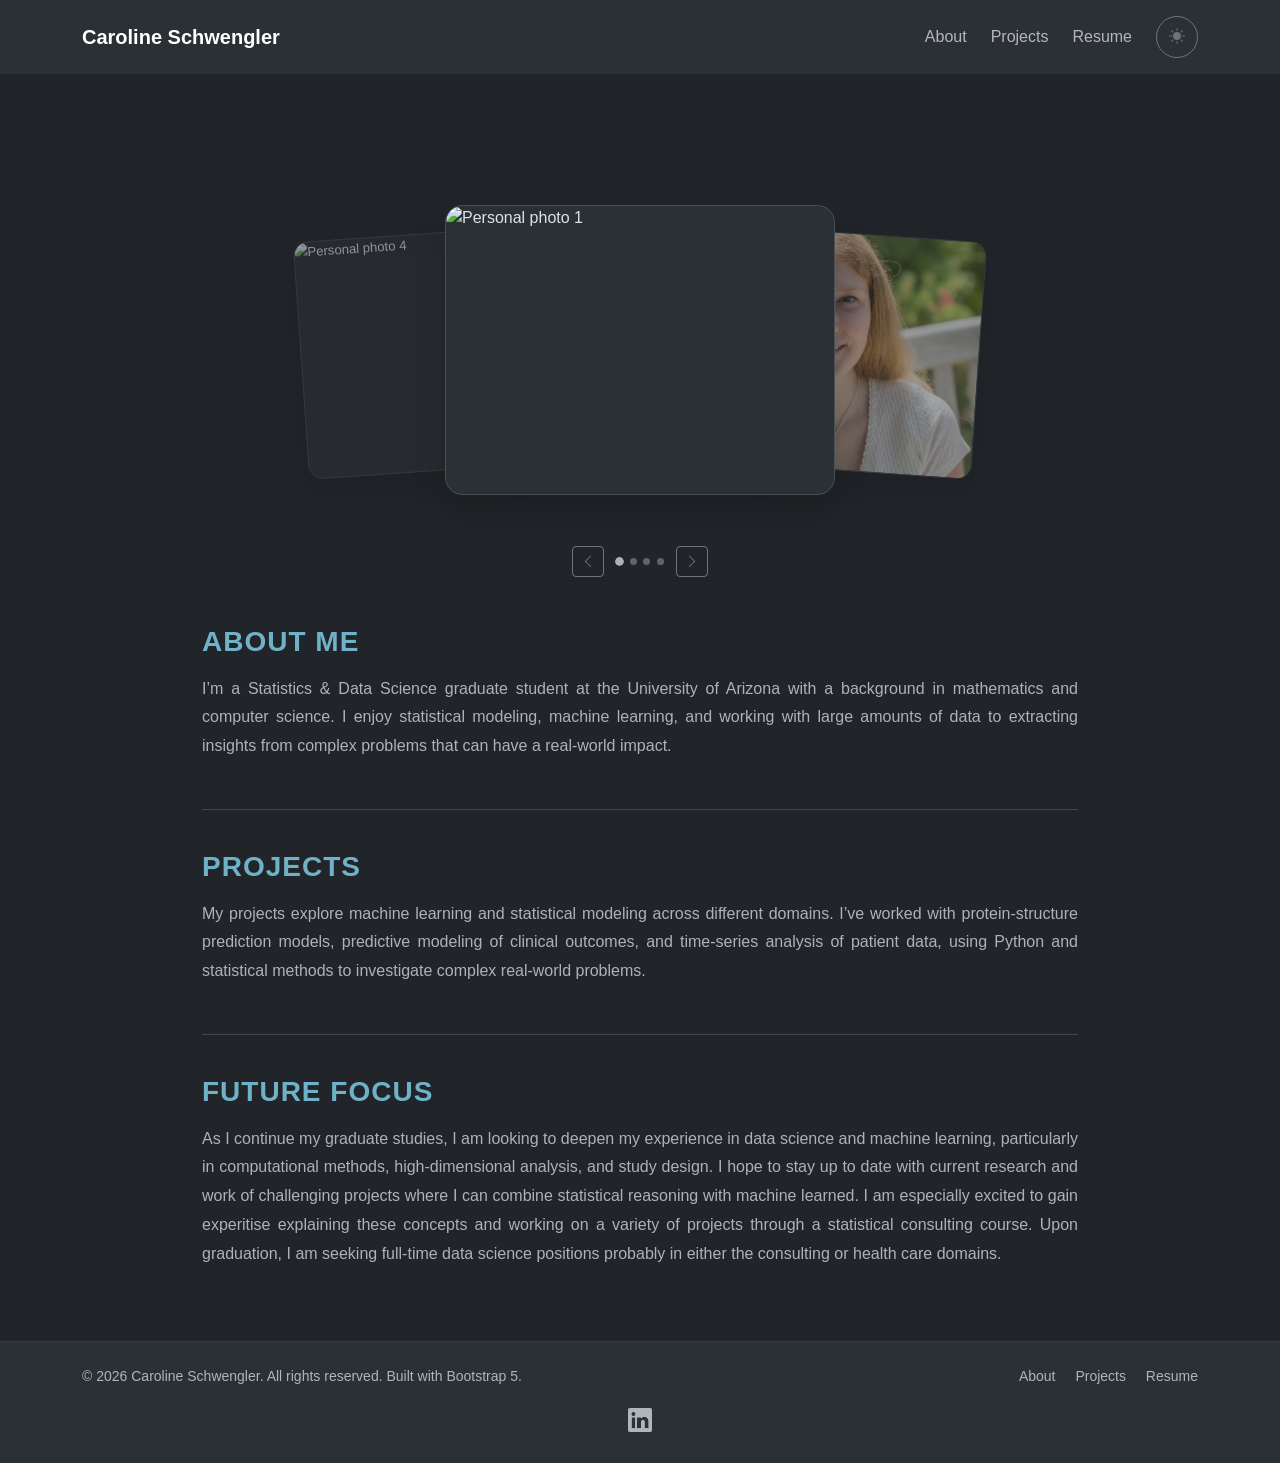
==== index.html @ cc91f2fe "first commit" ====
<!doctype html>
<html lang="en" data-bs-theme="dark">
  <head>
    <meta charset="UTF-8" />
    <meta name="viewport" content="width=device-width, initial-scale=1.0" />

    <!-- TODO: Update the title with your name or brand (e.g. "About Me | John Doe") -->
    <title>About Me | Caroline Schwengler</title>

    <!-- TODOx: Replace the href link below with your own favicon URL or path: may need change icon? -->
    <link
      rel="icon"
      type="image/x-icon"
      href="www.linkedin.com/in/carolineschwengler"
    />

    <!-- Bootstrap HTML link connection -->
    <link
      href="https://cdn.jsdelivr.net/npm/bootstrap@5.3.3/dist/css/bootstrap.min.css"
      rel="stylesheet"
      integrity="sha384-QWTKZyjpPEjISv5WaRU9OFeRpok6YctnYmDr5pNlyT2bRjXh0JMhjY6hW+ALEwIH"
      crossorigin="anonymous"
    />

    <!-- Bootstrap Icons link connection -->
    <link rel="stylesheet" href="assets/css/bootstrap.min.css" />
    <link
      rel="stylesheet"
      href="https://cdn.jsdelivr.net/npm/bootstrap-icons@1.11.3/font/bootstrap-icons.min.css"
    />
    <link rel="stylesheet" href="assets/css/style.css" />
    <!-- Page-specific styles moved to assets/css/style.css -->

    <style>
      /* Personal photo wheel */
      .photo-wheel-section {
        margin-top: 3rem;
      }

      .photo-wheel {
        position: relative;
        width: min(100%, 900px);
        height: 360px;
        margin: 0 auto;
        overflow: hidden;
        border-radius: 1.25rem;
      }

      .photo-wheel-track {
        position: relative;
        width: 100%;
        height: 100%;
      }

      .photo-wheel-card {
        position: absolute;
        top: 50%;
        left: 50%;
        width: min(62vw, 390px);
        height: 290px;
        margin: -145px 0 0 -195px;
        border-radius: 1.1rem;
        overflow: hidden;
        border: 1px solid var(--bs-border-color);
        background: var(--bs-tertiary-bg);
        box-shadow: 0 1rem 2rem rgba(0, 0, 0, .18);
        transition:
          transform .9s cubic-bezier(.22,.61,.36,1),
          opacity .9s ease,
          filter .9s ease;
        user-select: none;
        pointer-events: none;
      }

      .photo-wheel-card img {
        width: 100%;
        height: 100%;
        object-fit: cover;
        display: block;
      }

      .photo-wheel-card.is-center {
        z-index: 5;
        opacity: 1;
        filter: none;
      }

      .photo-wheel-card.is-left,
      .photo-wheel-card.is-right {
        z-index: 3;
        opacity: .58;
        filter: saturate(.8);
      }

      .photo-wheel-card.is-far {
        z-index: 1;
        opacity: 0;
      }

      .photo-wheel-controls {
        display: flex;
        justify-content: center;
        align-items: center;
        gap: .75rem;
        margin-top: 1rem;
      }

      .photo-wheel-dots {
        display: flex;
        gap: .4rem;
        align-items: center;
      }

      .photo-wheel-dot {
        width: .45rem;
        height: .45rem;
        padding: 0;
        border: 0;
        border-radius: 50%;
        background: var(--bs-secondary-color);
        opacity: .45;
      }

      .photo-wheel-dot.active {
        opacity: 1;
        transform: scale(1.25);
      }

      @media (max-width: 700px) {
        .photo-wheel {
          height: 300px;
        }

        .photo-wheel-card {
          width: min(76vw, 340px);
          height: 240px;
          margin: -120px 0 0 -170px;
        }
      }

      @media (prefers-reduced-motion: reduce) {
        .photo-wheel-card {
          transition: none;
        }
      }
    </style>
  </head>
  <body class="d-flex flex-column min-vh-100">
    <nav class="navbar navbar-expand-lg bg-body-tertiary sticky-top py-3">
      <div class="container">
        <a
          class="navbar-brand d-flex align-items-center gap-2"
          href="index.html"
        >

        <!-- TODO: Add your logo image path to src and update the alt text -->
          <!-- <img src="" alt="Logo" width="40" height="40" /> -->

          <!-- TODO: Change to your own brand name -->
          <span class="fw-bold tracking-wide">Caroline Schwengler</span>
        </a>
        <button
          class="navbar-toggler"
          type="button"
          data-bs-toggle="collapse"
          data-bs-target="#navbarNav"
          aria-label="Toggle navigation"
          title="Toggle navigation"
        >
          <span class="navbar-toggler-icon"></span>
        </button>
        <div class="collapse navbar-collapse" id="navbarNav">
          <ul class="navbar-nav ms-auto align-items-center gap-2">
            <li class="nav-item">
              <a class="nav-link" href="index.html">About</a>
            </li>
            <!-- <li class="nav-item">
              <a class="nav-link" href="skills.html">Skills</a>
            </li> -->
            <li class="nav-item">
              <a class="nav-link" href="projects.html">Projects</a>
            </li>
            <li class="nav-item">
              <a class="nav-link" href="resume.html">Resume</a>
            </li>
            <!-- <li class="nav-item">
              <a class="nav-link" href="photography.html">Photography</a>
            </li>
            <li class="nav-item">
              <a class="nav-link" href="blog.html">Blog</a>
            </li>
            <li class="nav-item">
              <a class="nav-link" href="contact.html">Contact</a>
            </li> -->
            <li class="nav-item ms-lg-2">
              <button
                class="btn btn-outline-secondary theme-toggle-btn"
                id="themeToggle"
                onclick="toggleTheme()"
                type="button"
                aria-label="Toggle color theme"
                title="Toggle color theme"
              >
                <i class="bi bi-sun-fill" id="themeIcon"></i>
              </button>
            </li>
          </ul>
        </div>
      </div>
    </nav>

    <main class="container my-5 flex-grow-1 about-section">

      <section class="photo-wheel-section mb-5" aria-labelledby="photos-heading">
        
        <div class="photo-wheel" id="photoWheel" aria-label="Personal photo gallery">
          <div class="photo-wheel-track">
            <div class="photo-wheel-card"><img src="assets/images/me1.HEIC" alt="Personal photo 1"></div>
            <div class="photo-wheel-card"><img src="assets/images/me2.jpg" alt="Personal photo 2"></div>
            <div class="photo-wheel-card"><img src="assets/images/me3.HEIC" alt="Personal photo 3"></div>
            <div class="photo-wheel-card"><img src="assets/images/me4.HEIC" alt="Personal photo 4"></div>
            <!-- <div class="photo-wheel-card"><img src="assets/images/me5.jpg" alt="Personal photo 5"></div> -->
          </div>
        </div>

        <div class="photo-wheel-controls">
          <button class="btn btn-outline-secondary btn-sm" id="photoPrev" type="button" aria-label="Previous photo">
            <i class="bi bi-chevron-left"></i>
          </button>
          <div class="photo-wheel-dots" id="photoDots" aria-label="Choose photo"></div>
          <button class="btn btn-outline-secondary btn-sm" id="photoNext" type="button" aria-label="Next photo">
            <i class="bi bi-chevron-right"></i>
          </button>
        </div>
      </section>
      
      <section class="mb-5">
        <h2 class="text-uppercase mb-3 accent-heading">About Me</h2>

        <!-- TODO: Add a short, impactful lead bio sentence summarizing who you are -->
        <p class="text-body-secondary">
          I’m a Statistics & Data Science graduate student at the University of
          Arizona with a background in mathematics and computer science.
          I enjoy statistical modeling, machine learning, and working with 
          large amounts of data to extracting insights from complex problems
          that can have a real-world impact.
        </p>
      </section>

      <!-- <div class="about-divider"></div>

      <section class="mb-5">
        <h2 class="text-uppercase mb-3 accent-heading">Vision</h2>

        TODO: Write your vision statement, engineering philosophy, or long-term career goals 
        <p class="text-body-secondary">
          Share your long-term goals here. Whether you want to build impactful
          products, grow in a specific field, or create meaningful user
          experiences, this section helps visitors understand your direction and
          values.
        </p>
      </section> -->


      <div class="about-divider"></div>

      <section class="mb-5">
        <h2 class="text-uppercase mb-3 accent-heading">Projects</h2>

        <!-- TODO: Summarize the types of software or systems you specialize in (e.g., SaaS, Web APIs, Mobile) -->
        <p class="text-body-secondary">
          My projects explore machine learning and statistical modeling across 
          different domains. I’ve worked with protein-structure prediction 
          models, predictive modeling of clinical outcomes, and time-series 
          analysis of patient data, using Python and statistical methods to 
          investigate complex real-world problems.
        </p>
      </section>

      <div class="about-divider"></div>

      <section class="mb-4">
        <h2 class="text-uppercase mb-3 accent-heading">Future Focus</h2>

        <!-- TODO: Mention technologies, frameworks, or concepts you are currently mastering or exploring next -->
        <p class="text-body-secondary">
          As I continue my graduate studies, I am looking to deepen my experience 
          in data science and machine learning, particularly in computational methods, 
          high-dimensional analysis, and study design. I hope to stay up to 
          date with current research and work of challenging projects where I can 
          combine statistical reasoning with machine learned. I am especially 
          excited to gain experitise explaining these concepts and working on 
          a variety of projects through a statistical consulting course.
          Upon graduation, I am seeking full-time data science positions probably
          in either the consulting or health care domains.
        </p>
      </section>
    </main>
    <footer class="bg-body-tertiary py-4 mt-auto">
      <div class="container">
        <div class="row align-items-center text-body-secondary small mb-3">

          <!-- TODO: Update copyright year and replace [Your Name] -->
          <div class="col-md-6 text-center text-md-start mb-3 mb-md-0">
            &copy; 2026 Caroline Schwengler. All rights reserved. Built with 
            Bootstrap 5.
          </div>
          <div class="col-md-6 text-center text-md-end">
            <a
              href="index.html"
              class="text-decoration-none text-body-secondary me-3"
              >About</a
            >
            <a
              href="projects.html"
              class="text-decoration-none text-body-secondary me-3"
              >Projects</a
            >
            <a
              href="resume.html"
              class="text-decoration-none text-body-secondary"
              >Resume</a
            >
          </div>
        </div>
        <div class="row">
          <div class="col-12 text-center">

            <!-- TODO: Replace social media links with your actual URLs or remove unused icons -->
            <div class="d-flex justify-content-center gap-4 fs-4">
              <a
                href="www.linkedin.com/in/carolineschwengler"
                class="text-body-secondary"
                title="LinkedIn"
                ><i class="bi bi-linkedin"></i
              ></a>
              <!-- <a
                href="https://github.com/YourGitHubUsername"
                class="text-body-secondary"
                title="GitHub"
                ><i class="bi bi-github"></i
              ></a>
              -->
            </div>
          </div>
        </div>
      </div>
    </footer>
    <!--bootstrap manuel js-->
    <script
      src="https://cdn.jsdelivr.net/npm/bootstrap@5.3.3/dist/js/bootstrap.bundle.min.js"
      integrity="sha384-YvpcrYf0tY3lHB60NNkmXc5s9fDVZLESaAA55NDzOxhy9GkcIdslK1eN7N6jIeHz"
      crossorigin="anonymous"
    ></script>
    <script>
      // Switch Theme
      function toggleTheme() {
        const htmlTag = document.documentElement;
        const themeIcon = document.getElementById("themeIcon");
        if (htmlTag.getAttribute("data-bs-theme") === "dark") {
          htmlTag.setAttribute("data-bs-theme", "light");
          themeIcon.className = "bi bi-moon-fill";
        } else {
          htmlTag.setAttribute("data-bs-theme", "dark");
          themeIcon.className = "bi bi-sun-fill";
        }
      }

      // Personal photo wheel: slow automatic rotation + arrow controls.
      (() => {
        const cards = [...document.querySelectorAll("#photoWheel .photo-wheel-card")];
        const dotsContainer = document.getElementById("photoDots");
        const prevButton = document.getElementById("photoPrev");
        const nextButton = document.getElementById("photoNext");

        if (!cards.length) return;

        let current = 0;
        let timer;

        cards.forEach((_, index) => {
          const dot = document.createElement("button");
          dot.type = "button";
          dot.className = "photo-wheel-dot";
          dot.setAttribute("aria-label", `Show photo ${index + 1}`);
          dot.addEventListener("click", () => {
            current = index;
            render();
            restartTimer();
          });
          dotsContainer.appendChild(dot);
        });

        const dots = [...dotsContainer.children];

        function render() {
          const total = cards.length;

          cards.forEach((card, index) => {
            let offset = index - current;
            if (offset > total / 2) offset -= total;
            if (offset < -total / 2) offset += total;

            card.className = "photo-wheel-card";

            if (offset === 0) {
              card.classList.add("is-center");
              card.style.transform = "translateX(0) scale(1)";
            } else if (offset === -1) {
              card.classList.add("is-left");
              card.style.transform = "translateX(-46%) scale(.82) rotate(-4deg)";
            } else if (offset === 1) {
              card.classList.add("is-right");
              card.style.transform = "translateX(46%) scale(.82) rotate(4deg)";
            } else {
              card.classList.add("is-far");
              card.style.transform = `translateX(${offset < 0 ? "-80%" : "80%"}) scale(.65)`;
            }
          });

          dots.forEach((dot, index) => dot.classList.toggle("active", index === current));
        }

        function next() {
          current = (current + 1) % cards.length;
          render();
        }

        function previous() {
          current = (current - 1 + cards.length) % cards.length;
          render();
        }

        function restartTimer() {
          clearInterval(timer);
          timer = setInterval(next, 5000);
        }

        nextButton.addEventListener("click", () => {
          next();
          restartTimer();
        });

        prevButton.addEventListener("click", () => {
          previous();
          restartTimer();
        });

        // Pause while the visitor is interacting with the gallery.
        const wheel = document.getElementById("photoWheel");
        wheel.addEventListener("mouseenter", () => clearInterval(timer));
        wheel.addEventListener("mouseleave", restartTimer);

        render();
        restartTimer();
      })();

    </script>
    <!-- <script src="assets/js/main.js"></script> -->
  </body>
</html>
---- assets/css/style.css ----
/* ==========================================================================
   CUSTOM PORTFOLIO TEMPLATE STYLES (Bootstrap 5 Accent)
   ========================================================================== */

/* Renk Değişkenleri (Global Variables) */
:root {
    --accent-color: #6fb2c8;       /* İmza rengimiz: Canlı Turuncu */
    --accent-hover: #6fb2c8;       /* Koyu Turuncu (Hover durumları için) */
    --transition-speed: 0.3s;      /* Akıcı geçiş animasyon hızı */
}

/* Genel Seçiciler & Yumuşak Kaydırma */
html {
    scroll-behavior: smooth;
}

body {
    font-family: 'Segoe UI', Tahoma, Geneva, Verdana, sans-serif;
    transition: background-color var(--transition-speed) ease, color var(--transition-speed) ease;
}

/* Navbar Özelleştirmeleri */
.navbar-brand img {
    transition: transform var(--transition-speed) ease;
}
.navbar-brand:hover img {
    transform: scale(1.05);
}

.nav-link {
    font-weight: 500;
    transition: color var(--transition-speed) ease;
}

/* Aktif sayfa linki ve hover durumunda turuncu parlaması */
.nav-link:hover, 
.nav-link.active {
    color: var(--accent-color) !important;
}

/* Turuncu Buton Sınıfımız (Bootstrap Butonlarını Ezmeden Ekstra Güç) */
.btn-accent {
    background-color: var(--accent-color);
    color: #ffffff;
    border: none;
    font-weight: 600;
    transition: all var(--transition-speed) ease;
}

.btn-accent:hover {
    background-color: var(--accent-hover);
    color: #ffffff;
    transform: translateY(-2px);
    box-shadow: 0 4px 15px rgba(255, 107, 0, 0.3);
}

.btn-outline-accent {
    border: 2px solid var(--accent-color);
    color: var(--accent-color);
    background: transparent;
    font-weight: 600;
    transition: all var(--transition-speed) ease;
}

.btn-outline-accent:hover {
    background-color: var(--accent-color);
    color: #ffffff;
    transform: translateY(-2px);
}

/* Hero Alanı (Giriş Ekranı) Tasarımı */
.hero-section {
    min-height: 85vh;
    display: flex;
    align-items: center;
}

.hero-img {
    max-height: 450px;
    object-fit: contain;
    filter: drop-shadow(0 10px 20px rgba(0, 0, 0, 0.15));
}

/* Fotoğraf Galerisi (Photography) İçin Masonry/Grid Temeli */
.gallery-item {
    overflow: hidden;
    position: relative;
    border-radius: 8px;
    cursor: pointer;
    box-shadow: 0 4px 10px rgba(0,0,0,0.1);
    transition: transform var(--transition-speed) ease;
}

.gallery-item img {
    transition: transform 0.5s ease;
    width: 100%;
    height: auto;
    display: block;
}

.gallery-item:hover img {
    transform: scale(1.08);
}

/* Footer Alt Çizgi Ayarı */
footer {
    border-top: 1px solid rgba(120, 120, 120, 0.15);
}

/* Tema Değiştirici Buton (Floating Toggle) Stili */
.theme-toggle-btn {
    cursor: pointer;
    padding: 8px 12px;
    border-radius: 50px;
    transition: all var(--transition-speed) ease;
}

.hero-badge {
    background-color: var(--accent-color) !important;
}

.hero-name-accent,
.summary-heading,
.summary-link,
.feature-icon {
    color: var(--accent-color);
}

.summary-text {
    text-align: justify;
    line-height: 1.7;
}

.accent-heading {
    color: var(--accent-color);
}

.projects-page {
    max-width: 950px;
}

.about-section {
    max-width: 900px;
}

.blog-page {
    max-width: 800px;
}

.blog-save-btn,
.contact-submit-btn {
    background-color: var(--accent-color);
    border: none;
}

.photography-sidebar {
    top: 100px;
}

.archive-heading,
.section-heading {
    color: var(--accent-color);
}

.skills-page {
    max-width: 1000px;
}

.cert-modal-image {
    max-height: 75vh;
    width: auto;
}


/*Galeri formatı*/

/* ==========================================================================
   NOAH KALINA STYLE COMPACT MASONRY GALLERY (8-sütun)
   ========================================================================== */

.photography-gallery {
    /* Büyük ekranlarda 8 sütunlu kompakt düzen */
    column-count: 8;
    column-gap: 8px; /* İkonik sıkı görünüm için dar yatay boşluk */
    width: 100%;
}

.gallery-card {
    background-color: transparent;
    break-inside: avoid; /* Sütun geçişlerinde resmin kesilmesini önler */
    margin-bottom: 8px; /* Sıkı görünüm için dar dikey boşluk */
    overflow: hidden;
    border-radius: 2px; /* Tam referanstaki gibi keskin ve minimal kenarlar */
    cursor: pointer;
}

.gallery-card img {
    width: 100%;
    height: auto; /* Orijinal en-boy oranını milimetrik korur */
    display: block;
    object-fit: cover;
    transition: filter var(--transition-speed) ease;
}

/* Hover Durumu: Resmi büyütmeden, sadece hafifçe aydınlatarak şık bir odaklanma sağlar */
.gallery-card:hover img {
    filter: brightness(1.2);
}

/* Farklı Ekran Genişliklerine Göre Sütun Sayısı Yönetimi (Responsive) */
@media (max-width: 1600px) {
    .photography-gallery {
        column-count: 6;
    }
}

@media (max-width: 1200px) {
    .photography-gallery {
        column-count: 5;
    }
}

@media (max-width: 992px) {
    .photography-gallery {
        column-count: 4;
    }
}

@media (max-width: 768px) {
    .photography-gallery {
        column-count: 3;
    }
}

@media (max-width: 480px) {
    .photography-gallery {
        column-count: 2; /* Mobilde bile şık durması için yan yana 2 kare */
    }
}


/* ========================================================================== */
/* about.html — extracted embedded styles (originally inside <style> in about.html) */
/* ========================================================================== */
/* Bu sayfaya özel okunurluğu artıran ince ayarlar */
.about-section h2 {
    font-size: 1.75rem;
    letter-spacing: 1px;
    font-weight: 700;
}
.about-section p {
    line-height: 1.8;
    text-align: justify;
    font-weight: 400;
}
.about-divider {
    border-top: 1px solid rgba(255, 255, 255, 0.15);
    margin: 2.5rem 0;
}
[data-bs-theme="light"] .about-divider {
    border-top: 1px solid rgba(0, 0, 0, 0.15);
}

/* Sosyal medya ikonları hover efekti (tekrar eden kurallar burada merkezi hale getirildi) */
.bi { transition: color 0.3s ease; }
.gap-4 a:hover { color: var(--accent-color) !important; }


/* ========================================================================== */
/* index.html — extracted embedded styles (originally inside <style> in index.html) */
/* ========================================================================== */
/* --- ANA SAYFA (HERO) ÖZEL STİLLERİ --- */
.hero-section {
    min-height: calc(100vh - 90px); /* Navbar yüksekliğini çıkar */
    background-image: url('https://images.unsplash.com/photo-1516321497487-e288fb19713f?auto=format&fit=crop&w=1600&q=80');
    background-size: cover;
    background-position: center center;
    background-repeat: no-repeat;
    position: relative;
    display: flex;
    align-items: center;
}

/* Arka plan karartma overlay'i (Abartmadan) */
.hero-section::before {
    content: "";
    position: absolute;
    top: 0;
    left: 0;
    width: 100%;
    height: 100%;
    background-color: rgba(0, 0, 0, 0.45); /* Karartma oranı (0.0 - 1.0) */
    z-index: 1;
}

/* Yazıları overlay'in önüne çıkarma */
.hero-section .container {
    position: relative;
    z-index: 2; /* Arka plan karartmasının önünde */
}

/* Yazı renklerini beyazlatma */
.hero-section h1,
.hero-section h3,
.hero-section p.lead {
    color: #ffffff !important;
}

.hero-section p.lead {
    text-shadow: 0 2px 4px rgba(0,0,0,0.5); /* Okunabilirlik için hafif gölge */
}

/* --- YENİ EKLENEN BÖLÜM STİLLERİ --- */
.feature-card {
    transition: transform 0.3s ease, box-shadow 0.3s ease;
    border: 1px solid rgba(216, 4, 4, 0.08);
}
.feature-card:hover {
    transform: translateY(-5px);
    box-shadow: 0 10px 20px rgba(0, 0, 0, 0.2);
    border-color: var(--accent-color);
}
[data-bs-theme="light"] .feature-card {
    border: 1px solid rgba(0, 0, 0, 0.08);
}

/* Alt kısımlar için ikon hover merkezi kuralları */
.footer .bi:hover {
    color: var(--accent-color) !important;
}


/* ========================================================================== */
/* skills.html — extracted embedded styles (originally inside <style> in skills.html) */
/* ========================================================================== */
/* Modern Bölüm Ayırıcıları */
.skills-divider {
    border-top: 1px solid rgba(255, 255, 255, 0.1);
    margin: 4rem 0;
}
[data-bs-theme="light"] .skills-divider {
    border-top: 1px solid rgba(0, 0, 0, 0.1);
}

/* Teknolojik Kart Tasarımları */
.tech-card {
    background-color: var(--bs-body-tertiary);
    border: 1px solid rgba(255, 255, 255, 0.05);
    border-radius: 12px;
    padding: 1.25rem;
    display: flex;
    align-items: center;
    gap: 1rem;
    transition: transform 0.2s ease, border-color 0.2s ease, box-shadow 0.2s ease;
}
[data-bs-theme="light"] .tech-card {
    border: 1px solid rgba(0, 0, 0, 0.05);
}
.tech-card:hover {
    transform: translateY(-4px);
    border-color: var(--accent-color);
    box-shadow: 0 8px 20px rgba(0, 0, 0, 0.2);
}
.tech-icon-wrapper {
    width: 48px;
    height: 48px;
    display: flex;
    align-items: center;
    justify-content: center;
    border-radius: 8px;
    background-color: rgba(255, 255, 255, 0.03);
    padding: 10px;
}
[data-bs-theme="light"] .tech-icon-wrapper {
    background-color: rgba(0, 0, 0, 0.03);
}
.tech-icon-wrapper img {
    width: 100%;
    height: 100%;
    object-fit: contain;
}

/* Sertifika Kartı Stilleri */
.cert-card {
    background-color: var(--bs-body-tertiary);
    border: 1px solid rgba(255, 255, 255, 0.05);
    border-radius: 12px;
    overflow: hidden;
    transition: transform 0.2s ease, border-color 0.2s ease;
    cursor: pointer;
}
[data-bs-theme="light"] .cert-card {
    border: 1px solid rgba(0, 0, 0, 0.05);
}
.cert-card:hover {
    transform: translateY(-4px);
    border-color: var(--accent-color);
}
.cert-img-wrapper {
    height: 160px;
    overflow: hidden;
    background-color: rgba(0, 0, 0, 0.1);
    display: flex;
    align-items: center;
    justify-content: center;
    border-bottom: 1px solid rgba(255, 255, 255, 0.05);
}
[data-bs-theme="light"] .cert-img-wrapper {
    border-bottom: 1px solid rgba(0, 0, 0, 0.05);
}
.cert-img-wrapper img {
    width: 100%;
    height: 100%;
    object-fit: cover;
    transition: transform 0.3s ease;
}
.cert-card:hover .cert-img-wrapper img {
    transform: scale(1.04);
}


/* ========================================================================== */
/* projects.html — extracted embedded styles (originally inside <style> in projects.html) */
/* ========================================================================== */
.project-card {
    background-color: var(--bs-body-tertiary);
    border: 1px solid rgba(255, 255, 255, 0.05);
    border-radius: 8px;
    overflow: hidden;
    transition: transform 0.2s ease, border-color 0.2s ease;
    cursor: pointer;
}

[data-bs-theme="light"] .project-card {
    border: 1px solid rgba(0, 0, 0, 0.05);
}

.project-card:hover {
    transform: translateY(-2px);
    border-color: var(--accent-color);
}

/* Sol Taraftaki Görsel Alanı */
.project-img-wrapper {
    width: 100%;
    height: 240px;
    background-color: rgba(0, 0, 0, 0.2);
    overflow: hidden;
    display: flex;
    align-items: center;
    justify-content: center;
}

@media (min-width: 768px) {
    .project-img-wrapper {
        width: 300px;
        height: 100%;
        min-height: 240px;
    }
}

.project-img-wrapper img {
    width: 100%;
    height: 100%;
    object-fit: cover;
    min-height: 100%;
}

/* collapse açıldığında dönen ok animasyonu */
.toggle-icon {
    transition: transform 0.3s ease;
}
.project-card[aria-expanded="true"] .toggle-icon {
    transform: rotate(180deg);
    color: var(--accent-color) !important;
}

/* Genişleyen detay alanı stili */
.project-details {
    background-color: rgba(0, 0, 0, 0.15);
    border-top: 1px solid rgba(255, 255, 255, 0.05);
}
[data-bs-theme="light"] .project-details {
    background-color: rgba(0, 0, 0, 0.02);
    border-top: 1px solid rgba(0, 0, 0, 0.05);
}


/* ========================================================================== */
/* photography.html — extracted embedded styles (originally inside <style> in photography.html) */
/* ========================================================================== */
.year-sidebar .nav-link {
    color: var(--bs-secondary-color);
    font-weight: 500;
    padding: 8px 16px;
    border-radius: 4px;
    transition: all 0.2s ease;
}
.year-sidebar .nav-link:hover {
    color: var(--accent-color);
    background-color: rgba(255, 107, 0, 0.05);
}
.year-sidebar .nav-link.active {
    color: #ffffff !important;
    background-color: var(--accent-color) !important;
}
[data-bs-theme="light"] .year-sidebar .nav-link.active {
    color: #ffffff !important;
}

/* Fotoğraf Kartı ve Üzerine Gelince Çıkan Açıklama Katmanı */
.gallery-card {
    position: relative;
    background-color: transparent;
    break-inside: avoid;
    margin-bottom: 8px;
    overflow: hidden;
    border-radius: 2px;
    cursor: pointer;
}

.gallery-card img {
    width: 100%;
    height: auto;
    display: block;
    object-fit: cover;
    transition: transform 0.4s ease, filter 0.4s ease;
}

/* Karartma Overlay Katmanı */
.gallery-overlay {
    position: absolute;
    top: 0;
    left: 0;
    width: 100%;
    height: 100%;
    background: rgba(0, 0, 0, 0.75); /* Karartma oranı */
    display: flex;
    flex-column: column;
    justify-content: flex-end;
    padding: 12px;
    opacity: 0;
    transition: opacity 0.3s ease;
    z-index: 2;
}

/* İmleç üzerine gelince tetiklenenler */
.gallery-card:hover img {
    transform: scale(1.03);
}
.gallery-card:hover .gallery-overlay {
    opacity: 1;
}

/* Yazıların Küçüklüğü ve Tipografisi */
.overlay-title {
    font-size: 0.85rem;
    font-weight: 700;
    color: #ffffff;
    margin-bottom: 2px;
    text-transform: uppercase;
    letter-spacing: 0.5px;
}
.overlay-meta {
    font-size: 0.75rem;
    color: rgba(255, 255, 255, 0.7);
}

/* Filtreleme Geçiş Animasyonu */
.gallery-card.d-none {
    display: none !important;
}


/* ===========================================================================*/
/* blog.html — extracted embedded styles (originally inside <style> in blog.html) */
/* ========================================================================== */
.blog-card {
    background-color: var(--bs-body-tertiary);
    border: 1px solid rgba(255, 255, 255, 0.05);
    border-radius: 8px;
    transition: border-color 0.2s ease;
    position: relative;
}
[data-bs-theme="light"] .blog-card {
    border: 1px solid rgba(0, 0, 0, 0.05);
}
.blog-card:hover {
    border-color: var(--accent-color);
}
.blog-img-wrapper {
    max-height: 400px;
    overflow: hidden;
    border-radius: 4px;
    background-color: rgba(0, 0, 0, 0.1);
}
.blog-img-wrapper img {
    width: 100%;
    height: auto;
    object-fit: cover;
}
.add-post-btn {
    width: 45px;
    height: 45px;
    display: flex;
    align-items: center;
    justify-content: center;
    border-radius: 50%;
    background-color: var(--accent-color);
    color: #ffffff !important;
    border: none;
    transition: transform 0.2s ease;
}
.add-post-btn:hover {
    transform: scale(1.1);
}
.post-menu-btn {
    background: none;
    border: none;
    color: var(--bs-secondary-color);
    padding: 4px 8px;
    border-radius: 4px;
    transition: color 0.2s, background-color 0.2s;
}
.post-menu-btn:hover, .post-menu-btn:focus {
    color: var(--bs-body-color);
    background-color: rgba(255, 255, 255, 0.08);
}
[data-bs-theme="light"] .post-menu-btn:hover {
    background-color: rgba(0, 0, 0, 0.05);
}
.dropdown-menu-end {
    right: 0;
    left: auto;
}


/* ========================================================================== */
/* contact.html — extracted embedded styles (originally inside <style> in contact.html) */
/* ========================================================================== */
.contact-icon-box {
    width: 44px;
    height: 44px;
    display: flex;
    align-items: center;
    justify-content: center;
    border-radius: 8px;
    background-color: rgba(255, 255, 255, 0.05);
    color: var(--accent-color);
    font-size: 1.25rem;
    transition: all 0.2s ease;
}
[data-bs-theme="light"] .contact-icon-box {
    background-color: rgba(0, 0, 0, 0.05);
}
.contact-link-row:hover .contact-icon-box {
    background-color: var(--accent-color);
    color: #ffffff;
    transform: translateY(-2px);
}
.form-control:focus {
    border-color: var(--accent-color);
    box-shadow: 0 0 0 0.25rem rgba(239, 125, 0, 0.25);
}

/* ========================================================================== */
/* resume.html — extracted embedded styles (used for pdf viewer in resume.html) */
/* ========================================================================== */

.resume-wrapper {
width: 100%;
}

.resume-pdf {
display: block;
width: 100%;
height: 80vh;
min-height: 700px;
border: 0;
}

/* ========================================================================== */
/* End of extracted embedded styles */
/* ========================================================================== */
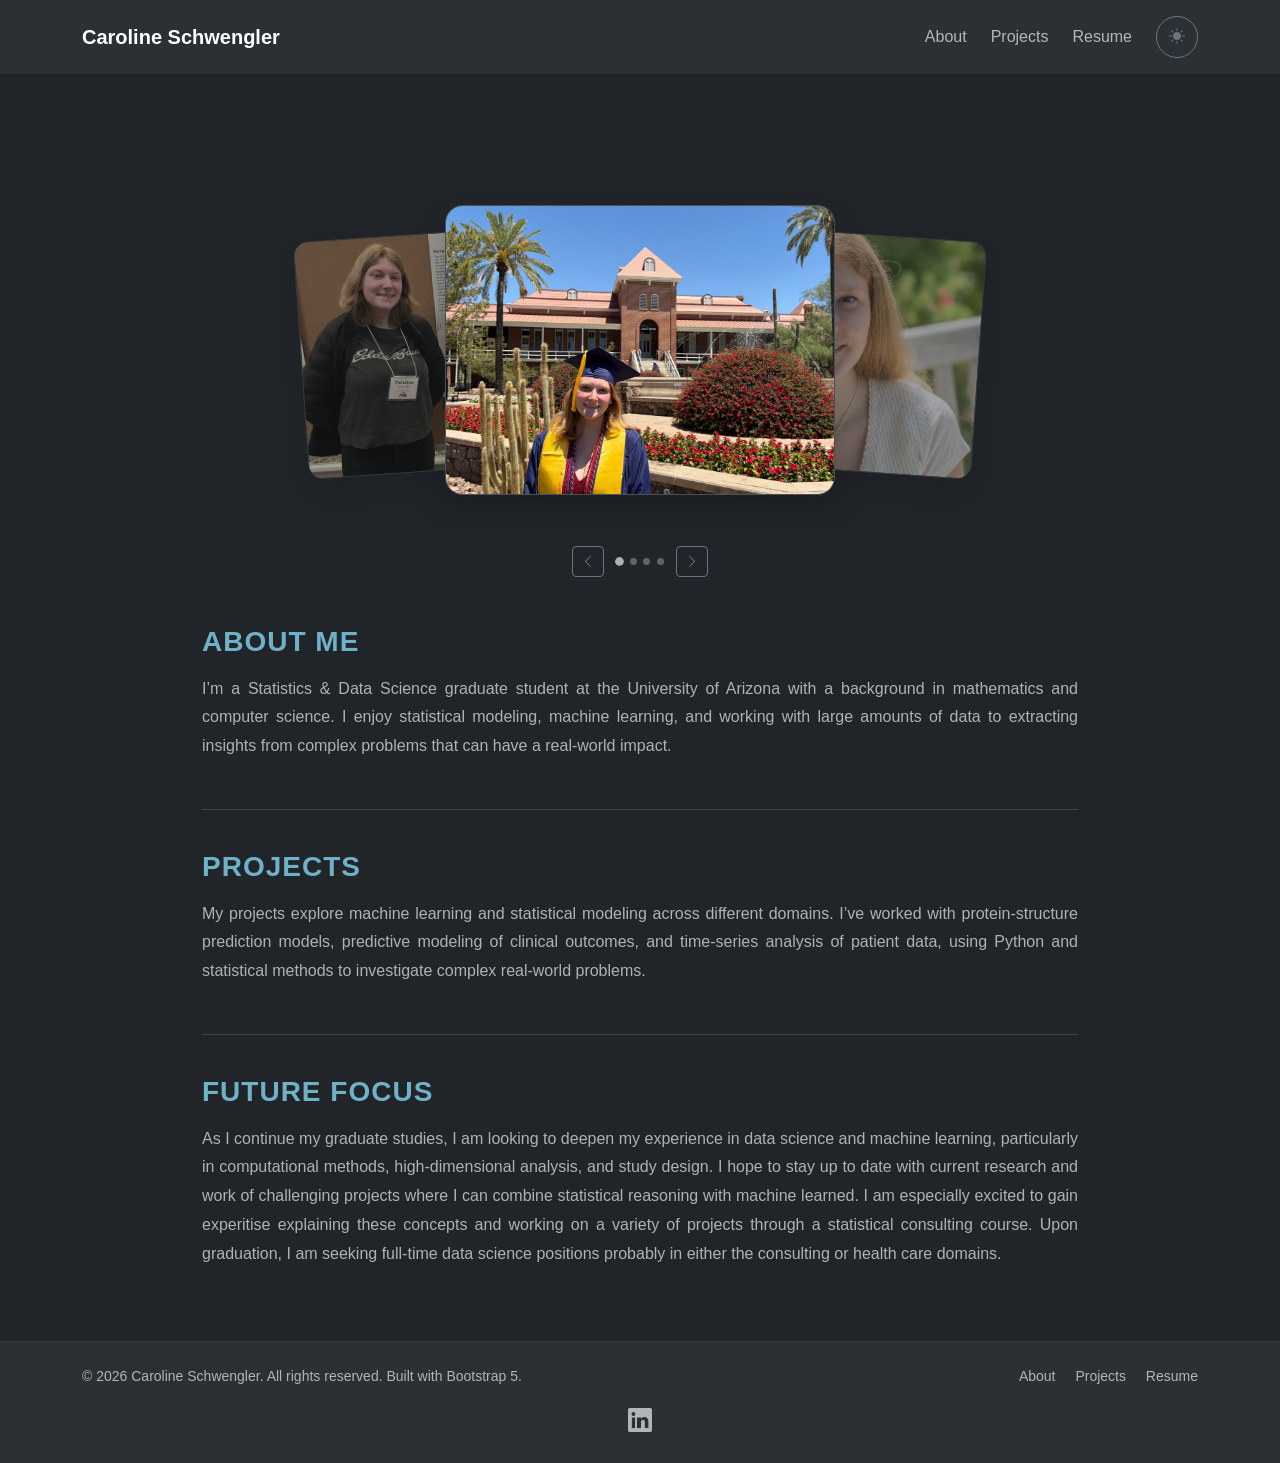
==== commit c7f94ca5: "Update photos" ====
--- a/index.html
+++ b/index.html
@@ -215,10 +215,10 @@
         
         <div class="photo-wheel" id="photoWheel" aria-label="Personal photo gallery">
           <div class="photo-wheel-track">
-            <div class="photo-wheel-card"><img src="assets/images/me1.HEIC" alt="Personal photo 1"></div>
-            <div class="photo-wheel-card"><img src="assets/images/me2.jpg" alt="Personal photo 2"></div>
-            <div class="photo-wheel-card"><img src="assets/images/me3.HEIC" alt="Personal photo 3"></div>
-            <div class="photo-wheel-card"><img src="assets/images/me4.HEIC" alt="Personal photo 4"></div>
+            <div class="photo-wheel-card"><img src="assets/images/me1.jpg" alt="Graduation photo at Old Main"></div>
+            <div class="photo-wheel-card"><img src="assets/images/me2.jpg" alt="Headshot"></div>
+            <div class="photo-wheel-card"><img src="assets/images/me3.jpg" alt="Wildcat graduation photo"></div>
+            <div class="photo-wheel-card"><img src="assets/images/me4.jpg" alt="Poster presentation photo"></div>
             <!-- <div class="photo-wheel-card"><img src="assets/images/me5.jpg" alt="Personal photo 5"></div> -->
           </div>
         </div>
